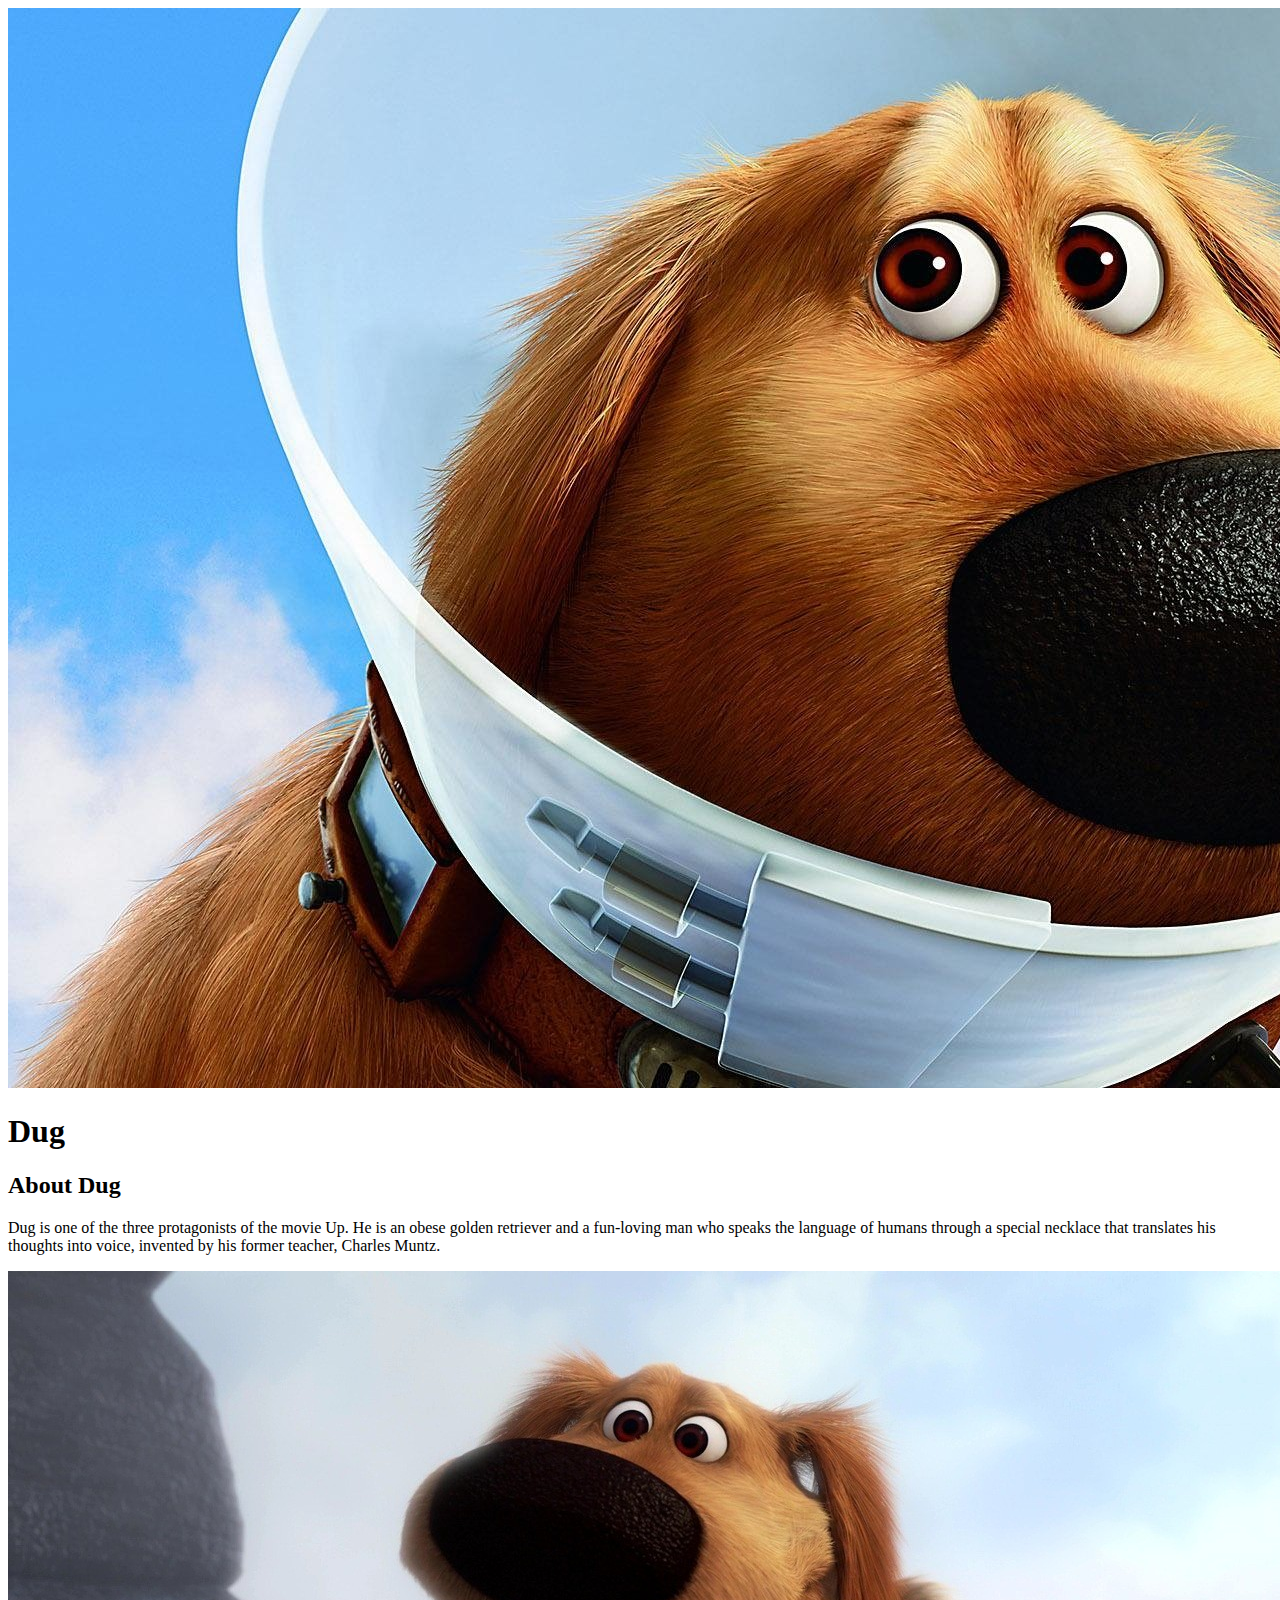
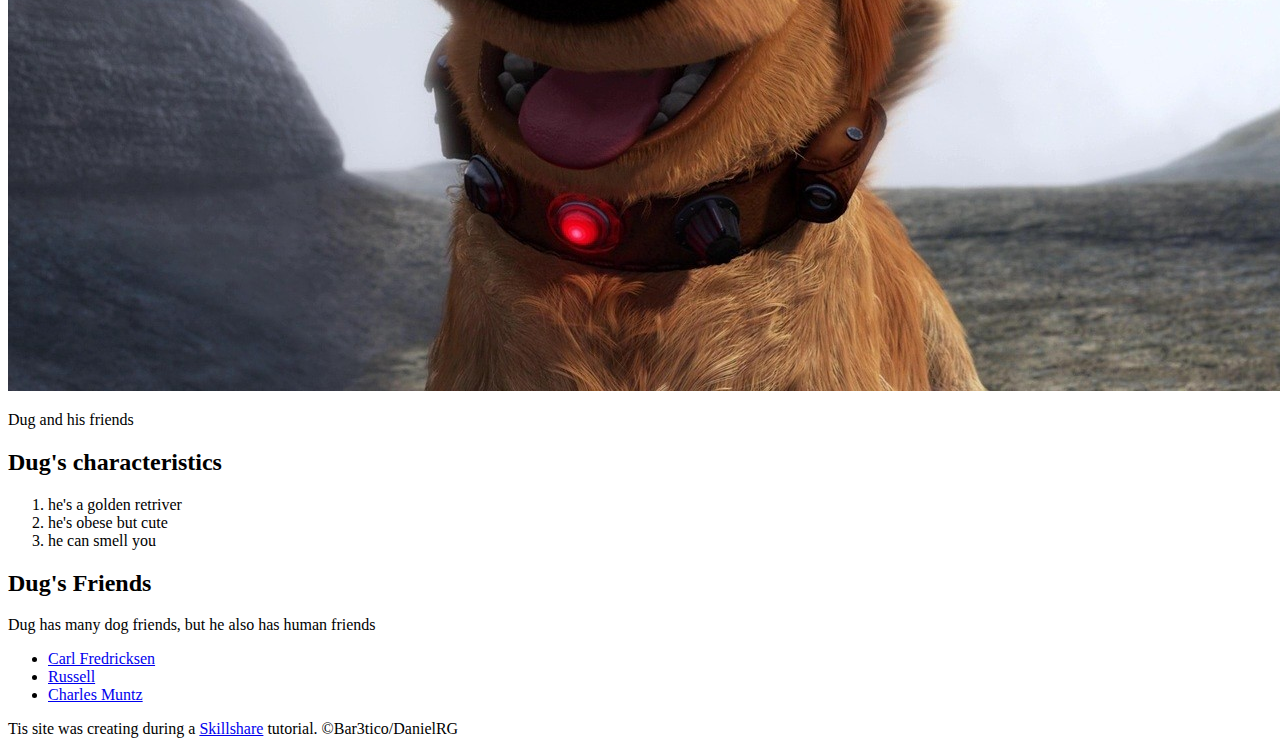
==== index.html @ b4ad64fd "added" ====
<!DOCTYPE html>
<html>
<head>
    <title>Dug</title>
    <link rel="icon" href="img/dug-icon.png.png">
</head>
<body>

    <!--header element-->
    <header>
        <img src="img/dug-profile.jpg.jpg">
        <h1>Dug</h1>
    </header>

    <!--main element-->
    <main>
        <h2>About Dug</h2>
        <p>Dug is one of the three protagonists of the movie Up. He is an obese golden retriever and a fun-loving man who speaks the language of humans through a special necklace that translates his thoughts into voice, invented by his former teacher, Charles Muntz.</p>
        <img src="img/dug.jpg.jpg">
        <p>Dug and his friends</p>
        <h2>Dug's characteristics</h2>
        <ol>
            <li>he's a golden retriver</li>
            <li>he's obese but cute</li>
            <li>he can smell you</li>
        </ol>

        <!--Dug friends-->
        <h2>Dug's Friends</h2>
        <p>Dug has many dog ​​friends, but he also has human friends</p>
        <ul>
            <li><a target="_blank" href="https://disney.fandom.com/es/wiki/Carl_Fredricksen">Carl Fredricksen</a></li>
            <li><a target="_blank" href="https://up-pixar.fandom.com/es/wiki/Russell">Russell</a></li>
            <li><a target="_blank" href="https://disney.fandom.com/es/wiki/Charles_Muntz">Charles Muntz</a></li>
        </ul>
    </main>

    <!--Footer elements-->
    <footer>
        <p>Tis site was creating during a <a href="https://www.skillshare.com/home">Skillshare</a> tutorial. &copy;Bar3tico/DanielRG</p>

    </footer>
</body>
</html>
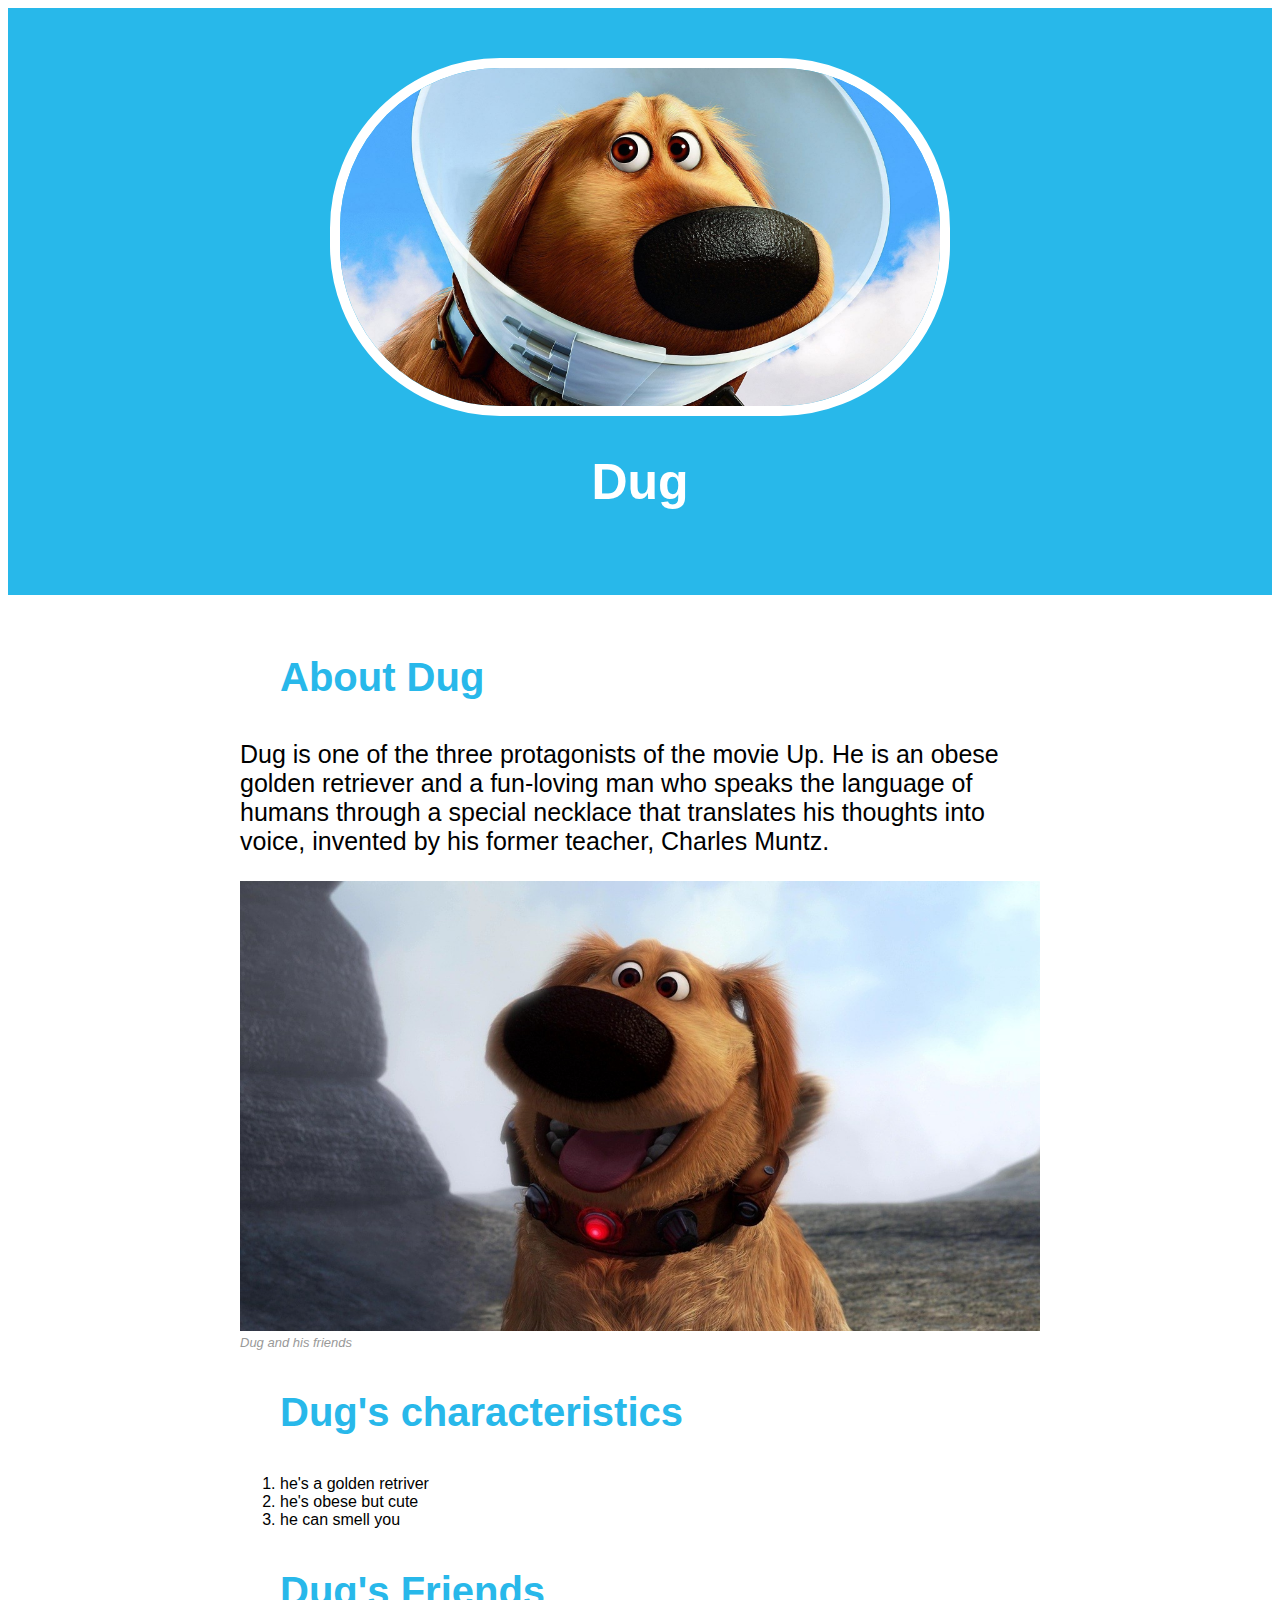
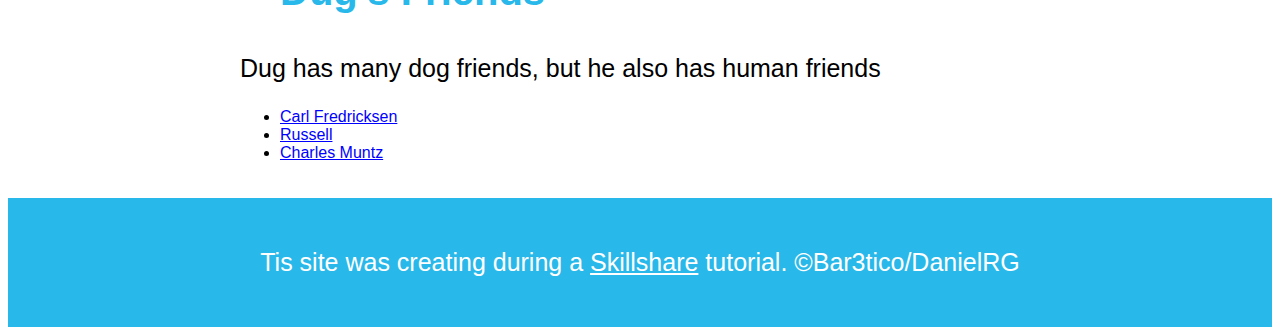
==== commit 6f9c1ac2: "wrote css for a website" ====
--- a/index.html
+++ b/index.html
@@ -3,6 +3,8 @@
 <head>
     <title>Dug</title>
     <link rel="icon" href="img/dug-icon.png.png">
+    <link rel="stylesheet" type="text/css" href="css/Tutorial.css">
+
 </head>
 <body>
 
@@ -17,7 +19,7 @@
         <h2>About Dug</h2>
         <p>Dug is one of the three protagonists of the movie Up. He is an obese golden retriever and a fun-loving man who speaks the language of humans through a special necklace that translates his thoughts into voice, invented by his former teacher, Charles Muntz.</p>
         <img src="img/dug.jpg.jpg">
-        <p>Dug and his friends</p>
+        <p class="caption">Dug and his friends</p>
         <h2>Dug's characteristics</h2>
         <ol>
             <li>he's a golden retriver</li>
--- a/css/Tutorial.css
+++ b/css/Tutorial.css
@@ -0,0 +1,77 @@
+body{
+    margin: opx;
+    font-family: Helvetica, sans-serif, arial
+}
+
+header{
+    background-color: #28B8EA;
+    text-align: center;
+    padding-top: 50px;
+    padding-bottom: 50px;
+}
+
+header h1{
+    color: white;
+    font-size: 50px;
+}
+
+header img{
+    border-radius: 170px;
+    width: 600px;
+    border: 10px solid white;
+}
+
+main{
+    max-width: 800px;
+    margin: 0 auto;
+    padding: 20px;
+}
+
+main img{
+    max-width: 100%;
+}
+
+h2{
+    font-size: 40px;
+    color: #28B8EA;
+    margin: 40px;
+}
+
+p{
+    font-size: 25px;
+}
+
+a{
+    color: blue;
+}
+
+a:hover{
+    color: blueviolet;
+}
+
+footer{
+    background-color: #28B8EA;
+    text-align: center;
+    color: white;
+    padding: 50px;
+}
+
+footer p{
+    margin: 0px;
+}
+
+footer a{
+    color: white;
+}
+
+footer a:hover{
+    opacity: .7;
+    background-color: transparent;
+}
+
+p.caption{
+    color: #999999;
+    font-size: 13px;
+    font-style: italic;
+    margin-top: 0px;
+}
